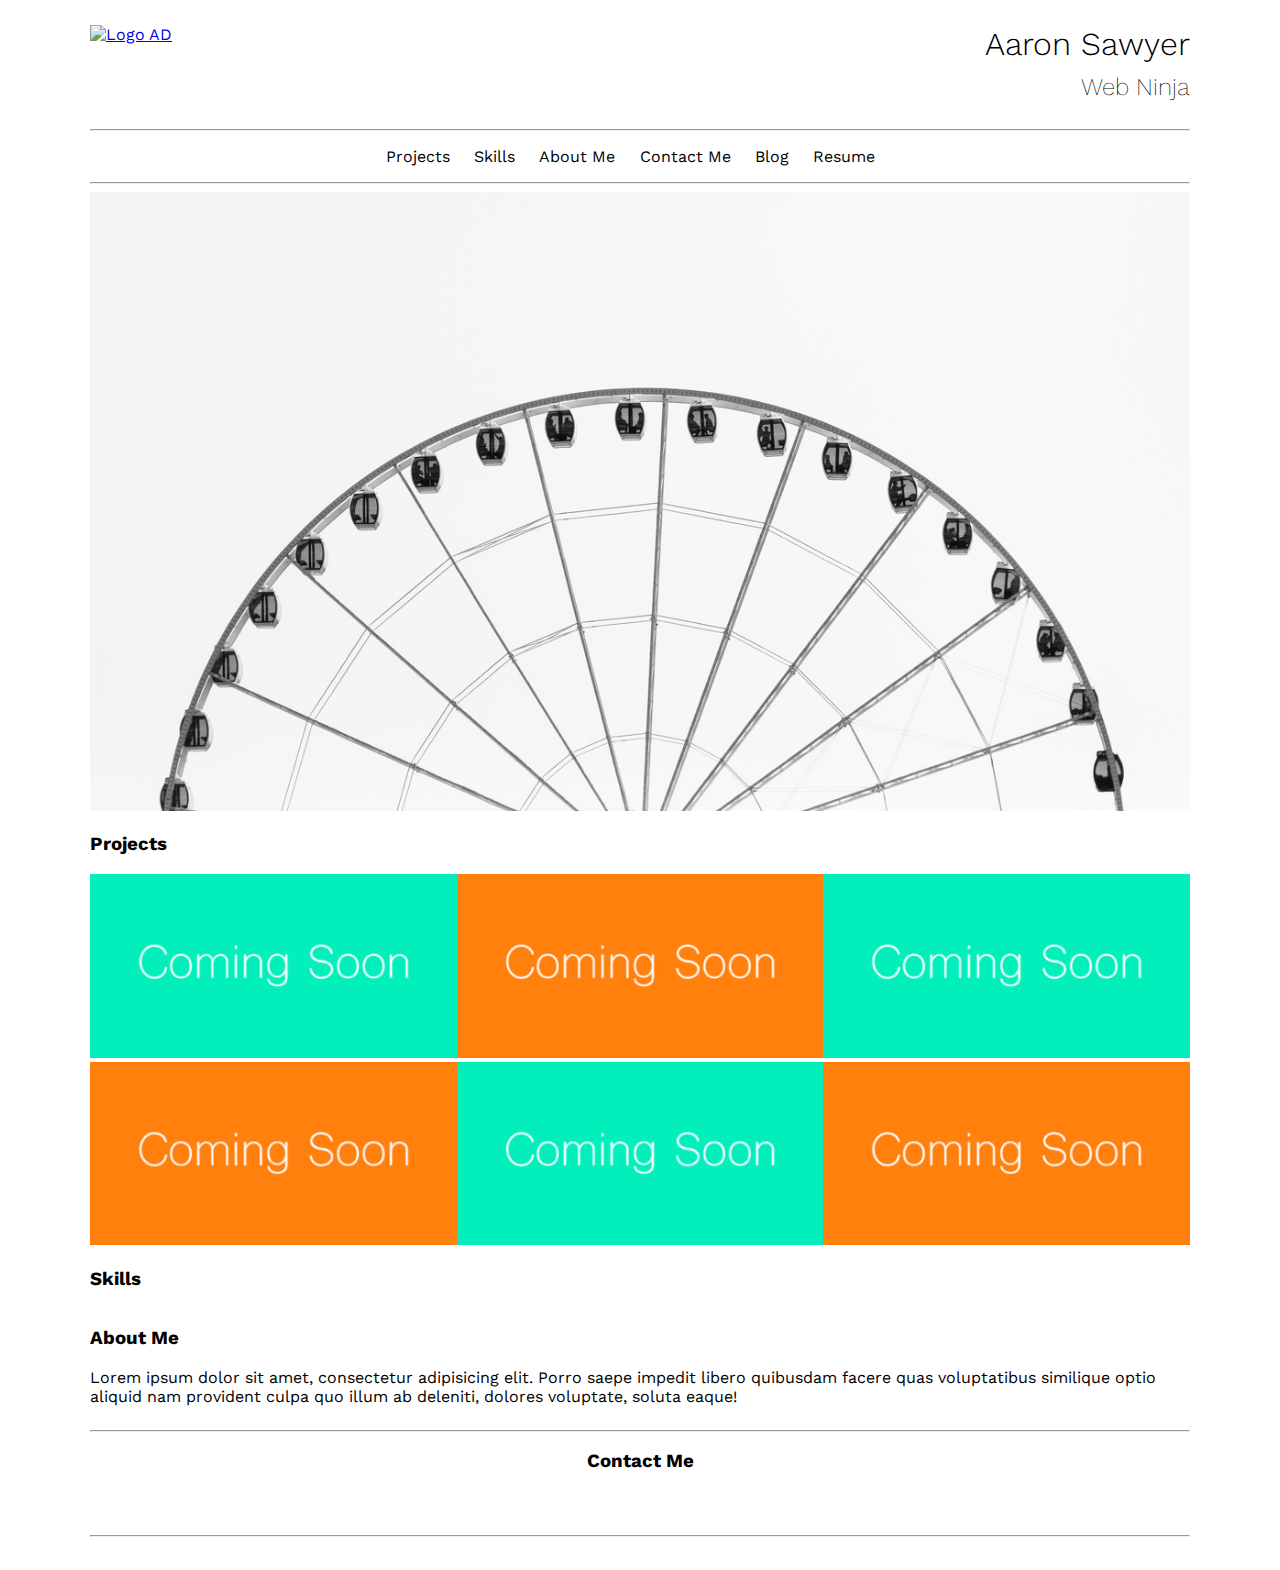
==== blog.html @ b48f310e "create new page blog and update header" ====
<!DOCTYPE html>
<html>
<head lang="en">
    <meta name="viewport" content="width=device-width, initial-scale=1">
    <meta charset="utf-8">
    <title>Aaron Devon</title>
    <link href='https://fonts.googleapis.com/css?family=Work+Sans:400,200,100,300,500,600,700,800,900' rel='stylesheet' type='text/css'>
    <link rel="stylesheet" href="styles/normalize.css">
    <link rel="stylesheet" href="styles/main.css">
    <link rel="stylesheet" href="styles/media_query.css">
    <script src="js/picture_fill.js"></script>
    <script src="js/jquery-2.1.4.min.js"></script>
    <script src="js/main.js"></script>
</head>
<body>
    <div class="hidden-nav">
        <nav class="mobile">
            <a href="#" id="menu">
                <!--<img src="images/icon-menu.svg"> Menu-->
                <p class="hamburger">&#9776; Menu</p>
            </a>
            <div class="hide-me">
                <ul>
                    <li><a href="#projects">Projects</a></li>
                    <li><a href="#skills">Skills</a></li>
                    <li><a href="#about">About Me</a></li>
                    <li><a href="#contact">Contact Me</a></li>
                    <li><a href="blog.html">Blog</a></li>
                    <li><a href="resume.html">Resume</a></li>
                </ul>
            </div>
        </nav>
    </div>
    <div class="head-container">
        <header>
            <picture class="logo-image">
                <source media="(min-width: 800px)" srcset="https://placeholdit.imgix.net/~text?txtsize=12&txt=125%C3%97125&w=125&h=125">
                <source media="(min-width: 501px)" srcset="https://placeholdit.imgix.net/~text?txtsize=9&txt=100%C3%97100&w=100&h=100">
                <a href="index.html">
                    <img src="https://placeholdit.imgix.net/~text?txtsize=9&txt=75%C3%9775&w=75&h=75" alt="Logo AD">
                </a>
            </picture>
            <div class="head-name">
                <h1>Aaron Sawyer</h1>
                <h2>Web Ninja</h2>
            </div>
        </header>
        <nav class="large-nav">
            <hr>
            <ul>
                <li><a href="#projects">Projects</a></li>
                <li><a href="#skills">Skills</a></li>
                <li><a href="#about">About Me</a></li>
                <li><a href="#contact">Contact Me</a></li>
                <li><a href="blog.html">Blog</a></li>
                <li><a href="resume.html">Resume</a></li>
            </ul>
            <hr>
        </nav>
        <picture class="hero-image">
            <source media="(min-width: 800px)" srcset="images/carousel-large.jpeg">
            <source media="(min-width: 501px)" srcset="images/starry-field-medium.jpeg">
            <img src="images/beach-tv-small.jpeg" alt="Field at night with many stars">
        </picture>
    </div>

    <main class="main-container">
        <section class="projects">
                <h3><a name="projects"></a>Projects</h3>
                <div class="proj-1"><img src="images/comingsoon-medium.png" alt="Project 1"></div>
                <div class="proj-2"><img src="images/comingsoonorange-medium.png" alt="Project 2"></div>
                <div class="proj-3"><img src="images/comingsoon-medium.png" alt="proj-3"></div>
                <div class="proj-4"><img src="images/comingsoonorange-medium.png" alt="proj-4"></div>
                <div class="proj-5"><img src="images/comingsoon-medium.png" alt="proj-5"></div>
                <div class="proj-6"><img src="images/comingsoonorange-medium.png" alt="proj-6"></div>
        </section>

        <section class="Skills">
            <h3><a name="skills"></a>Skills</h3>
        </section>

        <section class="about-me">
            <h3><a name="about"></a>About Me</h3>
            <p>Lorem ipsum dolor sit amet, consectetur adipisicing elit. Porro saepe impedit libero quibusdam facere quas voluptatibus similique optio aliquid nam provident culpa quo illum ab deleniti, dolores voluptate, soluta eaque!</p>
        </section>

    </main>
    <footer class="footer-container">
        <section class="contact-me">
            <hr>
            <h3><a name="contact"></a>Contact Me</h3>
            <ul>
                <a href="https://github.com/aarondevon/aarondevon.github.io"><li class="zocial-github"></li></a>
                <a href="https://twitter.com/AarondSawyer"><li class="zocial-twitter"></li></a>
                <a href="https://www.linkedin.com/in/aarondsawyer"><li class="zocial-linkedin"></li></a>
                <a href="mailto:me@aarondevon.com"><li class="zocial-gmail"></li></a>
            </ul>
            <hr>
        </section>
    </footer>
</body>
</html>
---- styles/main.css ----
/*General Styling*/

@import url(http://weloveiconfonts.com/api/?family=zocial);

/* zocial */
[class*="zocial-"]:before {
    font-family: 'zocial', sans-serif;
}

body {
    font-size: 16px;
    font-family: 'Work Sans', sans-serif;
    font-weight: 400;
    margin-top: 25px;
}


/****************************************/


/*Header/Nav*/

.head-container {
    display: flex;
    flex-wrap: wrap;
}
header {
    width: 100%;
}

.logo-image {

    float: left;
}

.head-name {
    float: right;
}
.head-name h1 {
    font-weight: 300;
    margin: 0;
}
.head-name h2 {
    font-weight: 200;
    margin: 10px 0 20px 0;
    text-align: right;
}

.large-nav {
    width: 100%;
    text-align: center;
}
nav ul {
    padding: 0;
}
nav ul li {
    display: inline;
    padding: 1.2em 1.2em .5em 0;
}


nav a {
    text-decoration: none;
    color: #000;
}

.hero-image img {
    width: 100%;
}

/****************************************/


/*Mobile Nav*/

.mobile {
    width: 100%;
}

.hamburger {
    font-size: 1.5em;
}

/****************************************/

/*Main*/

.main-container {
    display: flex;
    flex-wrap: wrap;
}

.projects {
    display: flex;
    flex-wrap: wrap;
    width: 100%;
}

.projects h3 {
    width: 100%;
}

.projects img {
    width: 100%;
}

.skills {
    width: 100%;
}

.about-me {
    width: 100%;
}

/****************************************/


/*Footer*/

.footer-container {
    display: flex;
    flex-wrap: wrap;
}

.contact-me {
    width: 100%;
}

footer {
    text-align: center;
    margin-bottom: 25px;
}

footer ul {
    padding: 0;
}

footer ul li {
    display: inline;
    padding: 1em;
    font-size: 1.5em;
}

footer a {
    color: #000;
    text-decoration: none;
}

/****************************************/
---- styles/media_query.css ----
@media screen and (max-width: 500px) {
    .head-container, .main-container, .footer-container, .hidden-nav {
        margin-left: 15px;
        margin-right: 15px;
    }
    .projects .proj-1 {
        order: 1;
    }

    .large-nav {
        display: none;
    }

    .mobile {
        padding-bottom: 0.5em;
    }

    .mobile ul li {
        display: block;
    }

    .mobile ul li a {
        padding: 1.2em 1.2em .5em 0;
    }

    .head-container h1, h2 {
        display: block;
    }
}

@media screen and (min-width: 501px) {
    .mobile {
        display: none;
    }

    .mobile-menu {
        display: none;
    }

    .head-container, .main-container, .footer-container {
        margin-left: 15px;
        margin-right: 15px;
    }
    .projects div {
        width: 50%;
    }
    .projects .proj-3 {
        order: 2;
    }

    .projects .proj-4 {
        order: 1;
    }

    .projects .proj-5 {
        order: 3;
    }

    .projects .proj-6 {
        order: 4;
    }

}

@media screen and (min-width: 800px) {
    .head-container, .main-container, .footer-container {
        margin-left: 15px;
        margin-right: 15px;
    }

    .projects div {
        width: 33.333333%;
    }

    .projects .proj-3, .proj-4, .proj-5, .proj-6 {
        order: 0;
    }

}

@media screen and (min-width: 1100px) {
    .head-container, .main-container, .footer-container {
        width: 1100px;
        margin-left: auto;
        margin-right: auto;
    }
}
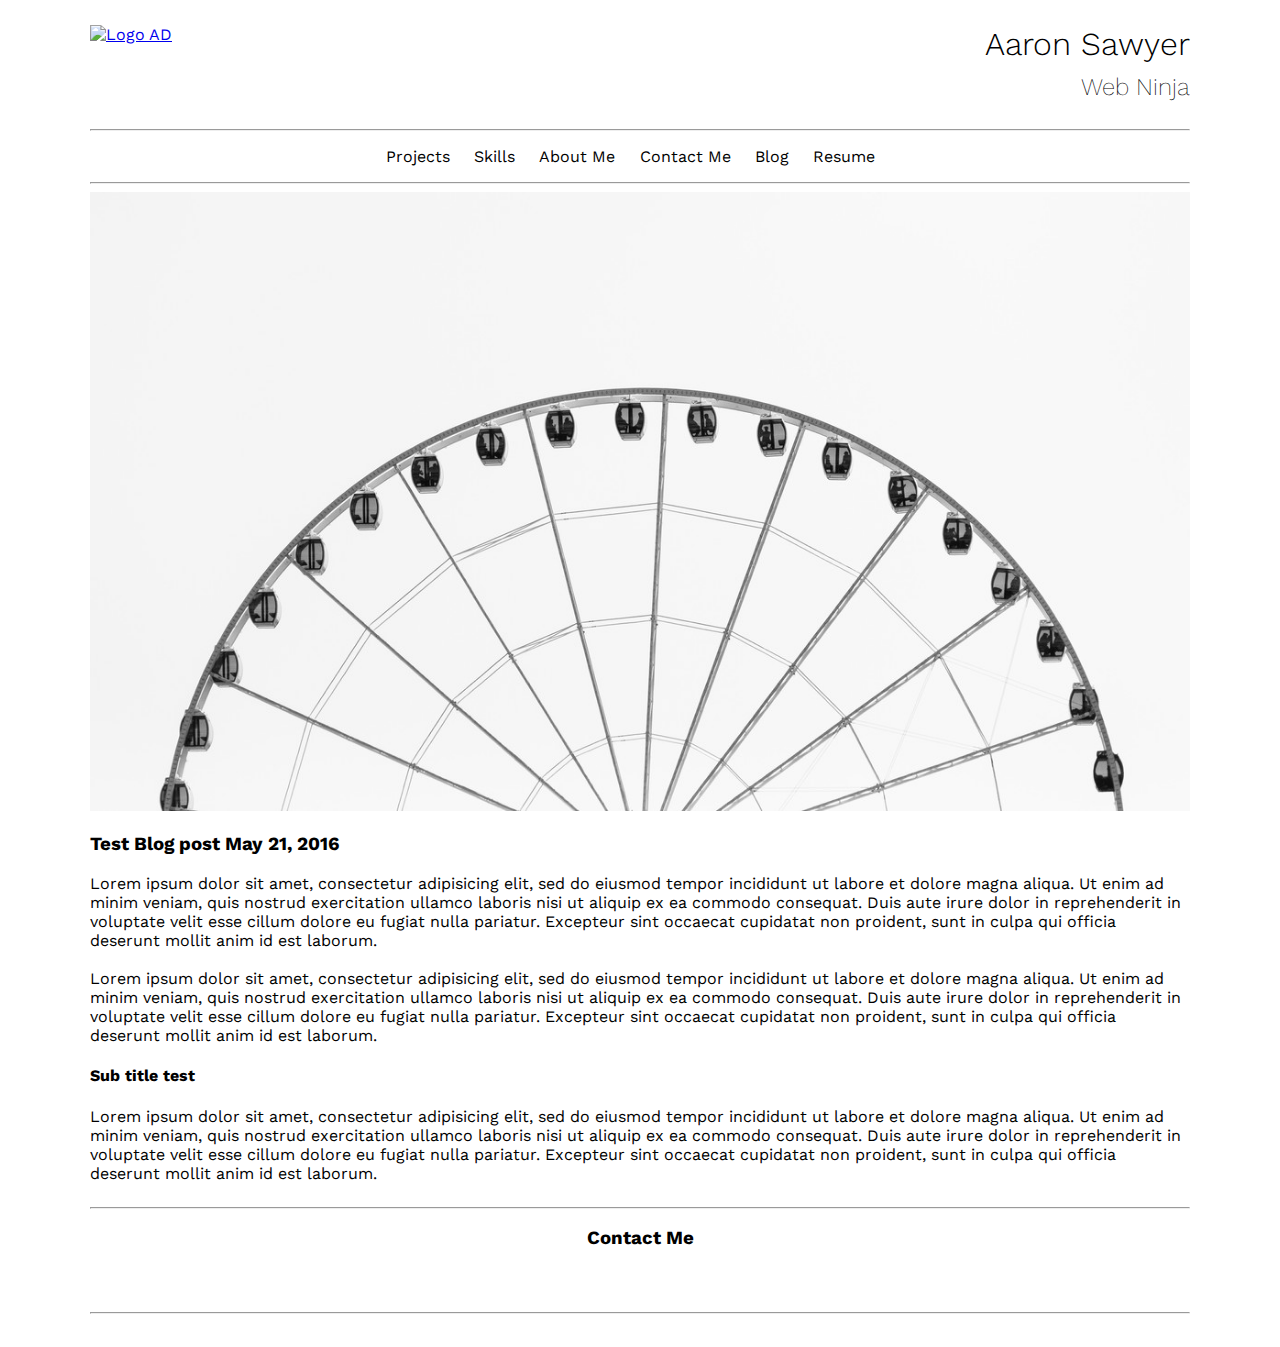
==== commit f8c8edfe: "add test blog info" ====
--- a/blog.html
+++ b/blog.html
@@ -65,23 +65,16 @@
     </div>
 
     <main class="main-container">
-        <section class="projects">
-                <h3><a name="projects"></a>Projects</h3>
-                <div class="proj-1"><img src="images/comingsoon-medium.png" alt="Project 1"></div>
-                <div class="proj-2"><img src="images/comingsoonorange-medium.png" alt="Project 2"></div>
-                <div class="proj-3"><img src="images/comingsoon-medium.png" alt="proj-3"></div>
-                <div class="proj-4"><img src="images/comingsoonorange-medium.png" alt="proj-4"></div>
-                <div class="proj-5"><img src="images/comingsoon-medium.png" alt="proj-5"></div>
-                <div class="proj-6"><img src="images/comingsoonorange-medium.png" alt="proj-6"></div>
-        </section>
+        <section class="blog">
+            <h3>Test Blog post May 21, 2016</h3>
+            <p>
+              Lorem ipsum dolor sit amet, consectetur adipisicing elit, sed do eiusmod tempor incididunt ut labore et dolore magna aliqua. Ut enim ad minim veniam, quis nostrud exercitation ullamco laboris nisi ut aliquip ex ea commodo consequat. Duis aute irure dolor in reprehenderit in voluptate velit esse cillum dolore eu fugiat nulla pariatur. Excepteur sint occaecat cupidatat non proident, sunt in culpa qui officia deserunt mollit anim id est laborum.
+              <br><br>
+              Lorem ipsum dolor sit amet, consectetur adipisicing elit, sed do eiusmod tempor incididunt ut labore et dolore magna aliqua. Ut enim ad minim veniam, quis nostrud exercitation ullamco laboris nisi ut aliquip ex ea commodo consequat. Duis aute irure dolor in reprehenderit in voluptate velit esse cillum dolore eu fugiat nulla pariatur. Excepteur sint occaecat cupidatat non proident, sunt in culpa qui officia deserunt mollit anim id est laborum.
 
-        <section class="Skills">
-            <h3><a name="skills"></a>Skills</h3>
-        </section>
-
-        <section class="about-me">
-            <h3><a name="about"></a>About Me</h3>
-            <p>Lorem ipsum dolor sit amet, consectetur adipisicing elit. Porro saepe impedit libero quibusdam facere quas voluptatibus similique optio aliquid nam provident culpa quo illum ab deleniti, dolores voluptate, soluta eaque!</p>
+              <h4>Sub title test</h4>
+              Lorem ipsum dolor sit amet, consectetur adipisicing elit, sed do eiusmod tempor incididunt ut labore et dolore magna aliqua. Ut enim ad minim veniam, quis nostrud exercitation ullamco laboris nisi ut aliquip ex ea commodo consequat. Duis aute irure dolor in reprehenderit in voluptate velit esse cillum dolore eu fugiat nulla pariatur. Excepteur sint occaecat cupidatat non proident, sunt in culpa qui officia deserunt mollit anim id est laborum.
+            </p>
         </section>
 
     </main>
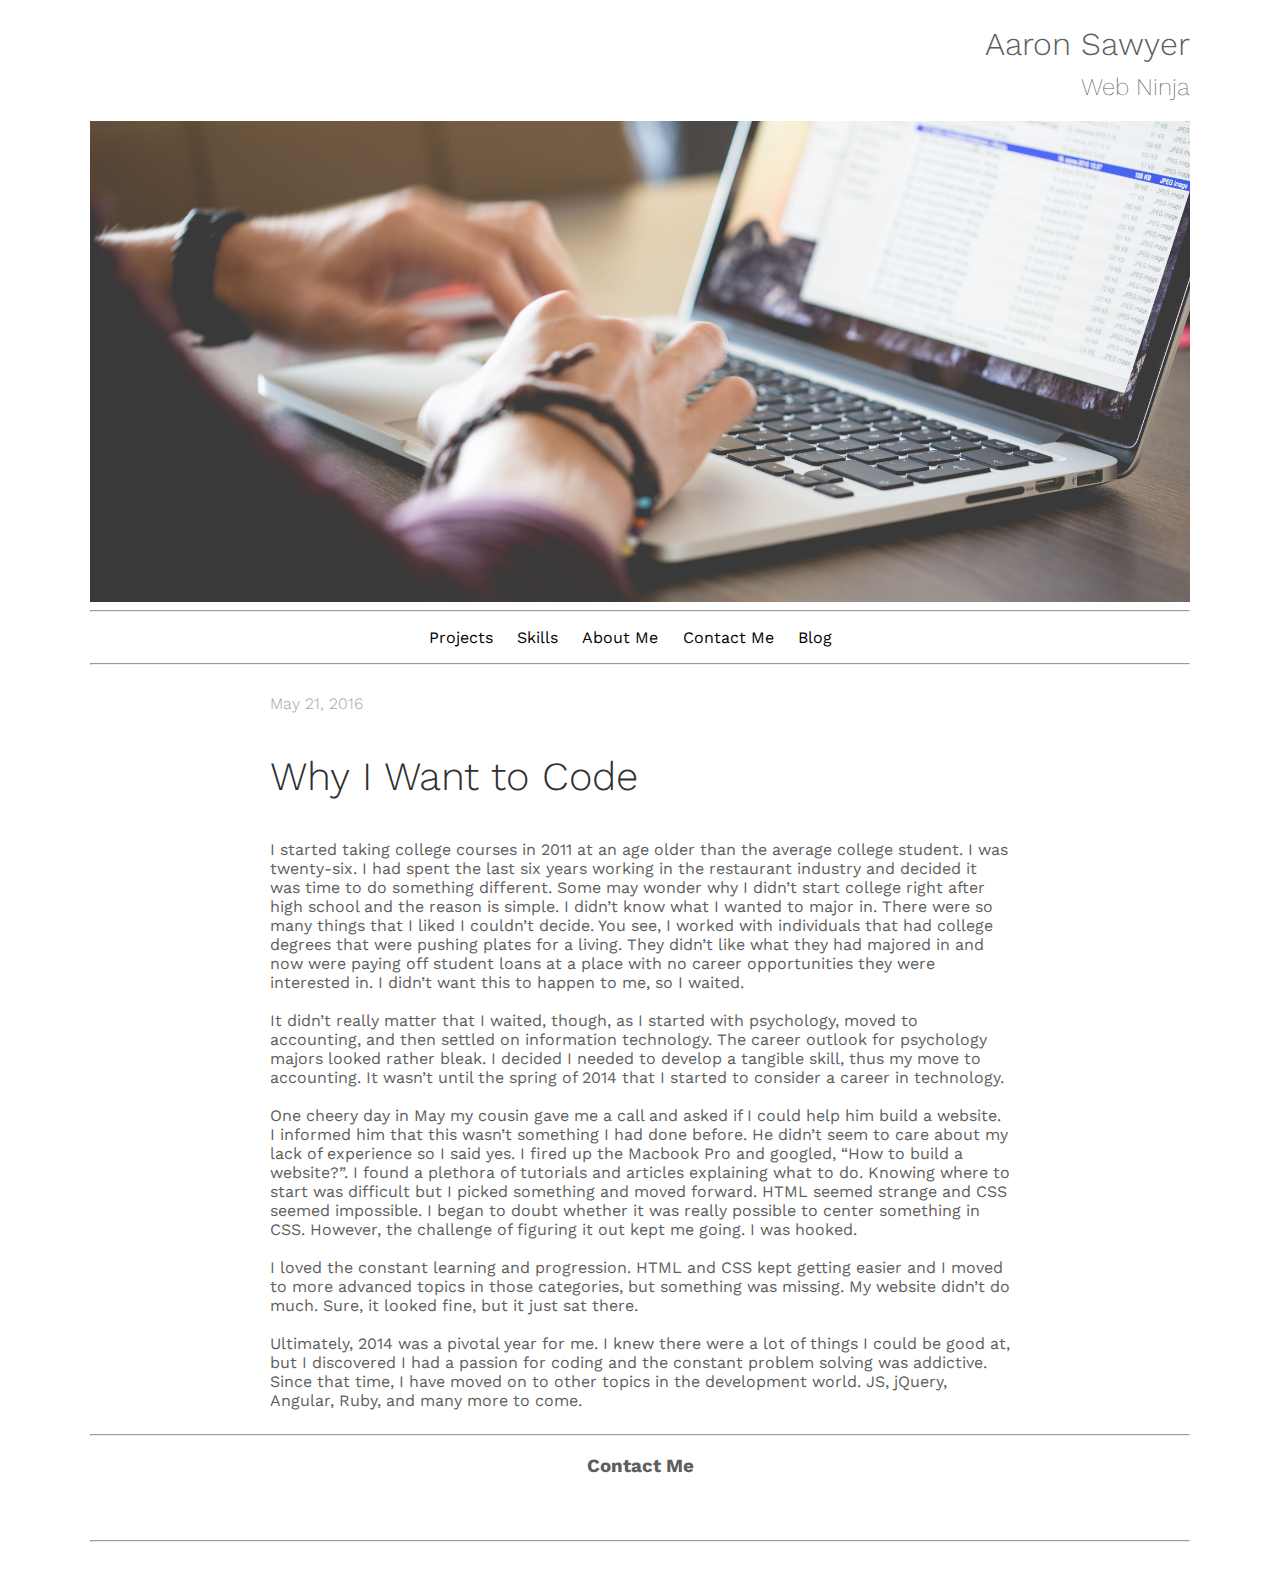
==== commit 29c03175: "add blog header and post. update links" ====
--- a/blog.html
+++ b/blog.html
@@ -7,6 +7,7 @@
     <link href='https://fonts.googleapis.com/css?family=Work+Sans:400,200,100,300,500,600,700,800,900' rel='stylesheet' type='text/css'>
     <link rel="stylesheet" href="styles/normalize.css">
     <link rel="stylesheet" href="styles/main.css">
+    <link rel="stylesheet" href="styles/blog.css">
     <link rel="stylesheet" href="styles/media_query.css">
     <script src="js/picture_fill.js"></script>
     <script src="js/jquery-2.1.4.min.js"></script>
@@ -21,60 +22,66 @@
             </a>
             <div class="hide-me">
                 <ul>
-                    <li><a href="#projects">Projects</a></li>
-                    <li><a href="#skills">Skills</a></li>
-                    <li><a href="#about">About Me</a></li>
+                    <li><a href="index.html">Projects</a></li>
+                    <li><a href="http://aarondevon.com/index.html#skills">Skills</a></li>
+                    <li><a href="http://aarondevon.com/index.html#about">About Me</a></li>
                     <li><a href="#contact">Contact Me</a></li>
                     <li><a href="blog.html">Blog</a></li>
-                    <li><a href="resume.html">Resume</a></li>
+                    <!-- <li><a href="resume.html">Resume</a></li> -->
                 </ul>
             </div>
         </nav>
     </div>
     <div class="head-container">
-        <header>
-            <picture class="logo-image">
-                <source media="(min-width: 800px)" srcset="https://placeholdit.imgix.net/~text?txtsize=12&txt=125%C3%97125&w=125&h=125">
-                <source media="(min-width: 501px)" srcset="https://placeholdit.imgix.net/~text?txtsize=9&txt=100%C3%97100&w=100&h=100">
-                <a href="index.html">
-                    <img src="https://placeholdit.imgix.net/~text?txtsize=9&txt=75%C3%9775&w=75&h=75" alt="Logo AD">
-                </a>
-            </picture>
-            <div class="head-name">
-                <h1>Aaron Sawyer</h1>
-                <h2>Web Ninja</h2>
-            </div>
-        </header>
+      <header>
+          <!-- <picture class="logo-image">
+              <source media="(min-width: 800px)" srcset="https://placeholdit.imgix.net/~text?txtsize=12&txt=125%C3%97125&w=125&h=125">
+              <source media="(min-width: 501px)" srcset="https://placeholdit.imgix.net/~text?txtsize=9&txt=100%C3%97100&w=100&h=100">
+              <a href="index.html">
+                  <img src="https://placeholdit.imgix.net/~text?txtsize=9&txt=75%C3%9775&w=75&h=75" alt="Logo AD">
+              </a>
+          </picture> -->
+          <div class="head-name">
+              <h1>Aaron Sawyer</h1>
+              <h2>Web Ninja</h2>
+          </div>
+      </header>
+      <img src="images/working-on-macbook.jpg" alt="Working on a macbook">
+
         <nav class="large-nav">
             <hr>
             <ul>
-                <li><a href="#projects">Projects</a></li>
-                <li><a href="#skills">Skills</a></li>
-                <li><a href="#about">About Me</a></li>
+                <li><a href="index.html">Projects</a></li>
+                <li><a href="http://aarondevon.com/index.html#skills">Skills</a></li>
+                <li><a href="http://aarondevon.com/index.html#about">About Me</a></li>
                 <li><a href="#contact">Contact Me</a></li>
                 <li><a href="blog.html">Blog</a></li>
-                <li><a href="resume.html">Resume</a></li>
+                <!-- <li><a href="resume.html">Resume</a></li> -->
             </ul>
             <hr>
         </nav>
-        <picture class="hero-image">
+        <!-- <picture class="hero-image">
             <source media="(min-width: 800px)" srcset="images/carousel-large.jpeg">
             <source media="(min-width: 501px)" srcset="images/starry-field-medium.jpeg">
             <img src="images/beach-tv-small.jpeg" alt="Field at night with many stars">
-        </picture>
+        </picture> -->
     </div>
 
     <main class="main-container">
         <section class="blog">
-            <h3>Test Blog post May 21, 2016</h3>
-            <p>
-              Lorem ipsum dolor sit amet, consectetur adipisicing elit, sed do eiusmod tempor incididunt ut labore et dolore magna aliqua. Ut enim ad minim veniam, quis nostrud exercitation ullamco laboris nisi ut aliquip ex ea commodo consequat. Duis aute irure dolor in reprehenderit in voluptate velit esse cillum dolore eu fugiat nulla pariatur. Excepteur sint occaecat cupidatat non proident, sunt in culpa qui officia deserunt mollit anim id est laborum.
-              <br><br>
-              Lorem ipsum dolor sit amet, consectetur adipisicing elit, sed do eiusmod tempor incididunt ut labore et dolore magna aliqua. Ut enim ad minim veniam, quis nostrud exercitation ullamco laboris nisi ut aliquip ex ea commodo consequat. Duis aute irure dolor in reprehenderit in voluptate velit esse cillum dolore eu fugiat nulla pariatur. Excepteur sint occaecat cupidatat non proident, sunt in culpa qui officia deserunt mollit anim id est laborum.
-
-              <h4>Sub title test</h4>
-              Lorem ipsum dolor sit amet, consectetur adipisicing elit, sed do eiusmod tempor incididunt ut labore et dolore magna aliqua. Ut enim ad minim veniam, quis nostrud exercitation ullamco laboris nisi ut aliquip ex ea commodo consequat. Duis aute irure dolor in reprehenderit in voluptate velit esse cillum dolore eu fugiat nulla pariatur. Excepteur sint occaecat cupidatat non proident, sunt in culpa qui officia deserunt mollit anim id est laborum.
-            </p>
+          <h4 class="date">May 21, 2016</h4>
+          <h3 class="title">Why I Want to Code</h3>
+          <p>
+            I started taking college courses in 2011 at an age older than the average college student. I was twenty-six. I had spent the last six years working in the restaurant industry and decided it was time to do something different. Some may wonder why I didn’t start college right after high school and the reason is simple. I didn’t know what I wanted to major in. There were so many things that I liked I couldn’t decide. You see, I worked with individuals that had college degrees that were pushing plates for a living. They didn’t like what they had majored in and now were paying off student loans at a place with no career opportunities they were interested in. I didn’t want this to happen to me, so I waited.
+            <br><br>
+            It didn’t really matter that I waited, though, as I started with psychology, moved to accounting, and then settled on information technology. The career outlook for psychology majors looked rather bleak. I decided I needed to develop a tangible skill, thus my move to accounting. It wasn’t until the spring of 2014 that I started to consider a career in technology.
+            <br><br>
+            One cheery day in May my cousin gave me a call and asked if I could help him build a website. I informed him that this wasn’t something I had done before. He didn’t seem to care about my lack of experience so I said yes. I fired up the Macbook Pro and googled, “How to build a website?”. I found a plethora of tutorials and articles explaining what to do. Knowing where to start was difficult but I picked something and moved forward. HTML seemed strange and CSS seemed impossible. I began to doubt whether it was really possible to center something in CSS. However, the challenge of figuring it out kept me going. I was hooked.
+            <br><br>
+            I loved the constant learning and progression. HTML and CSS kept getting easier and I moved to more advanced topics in those categories, but something was missing. My website didn’t do much. Sure, it looked fine, but it just sat there.
+            <br><br>
+            Ultimately, 2014 was a pivotal year for me. I knew there were a lot of things I could be good at, but I discovered I had a passion for coding and the constant problem solving was addictive. Since that time, I have moved on to other topics in the development world. JS, jQuery, Angular, Ruby, and many more to come.
+          </p>
         </section>
 
     </main>
--- a/styles/main.css
+++ b/styles/main.css
@@ -12,6 +12,7 @@
     font-family: 'Work Sans', sans-serif;
     font-weight: 400;
     margin-top: 25px;
+    color: #5E5E5E;
 }
 
 
@@ -146,4 +147,16 @@
     text-decoration: none;
 }
 
-/****************************************/+.zocial-twitter {
+  color: #2B97DF;
+}
+
+.zocial-linkedin {
+  color: #1B85BD;
+}
+
+.zocial-gmail {
+  color: #D0402F;
+}
+
+/****************************************/
--- a/styles/blog.css
+++ b/styles/blog.css
@@ -0,0 +1,28 @@
+.head-container img {
+  height: 100%;
+  width: 100%;
+  z-index: -1;
+}
+
+/*header {
+  position: absolute;
+  top: 20px;
+  right: 110px
+
+}*/
+
+.blog {
+  margin: auto;
+  max-width: 740px;
+}
+
+.date {
+  color: #A3A3A3;
+  font-weight: 300;
+}
+
+.title {
+  color: #303030;
+  font-size: 2.5em;
+  font-weight: 300;
+}
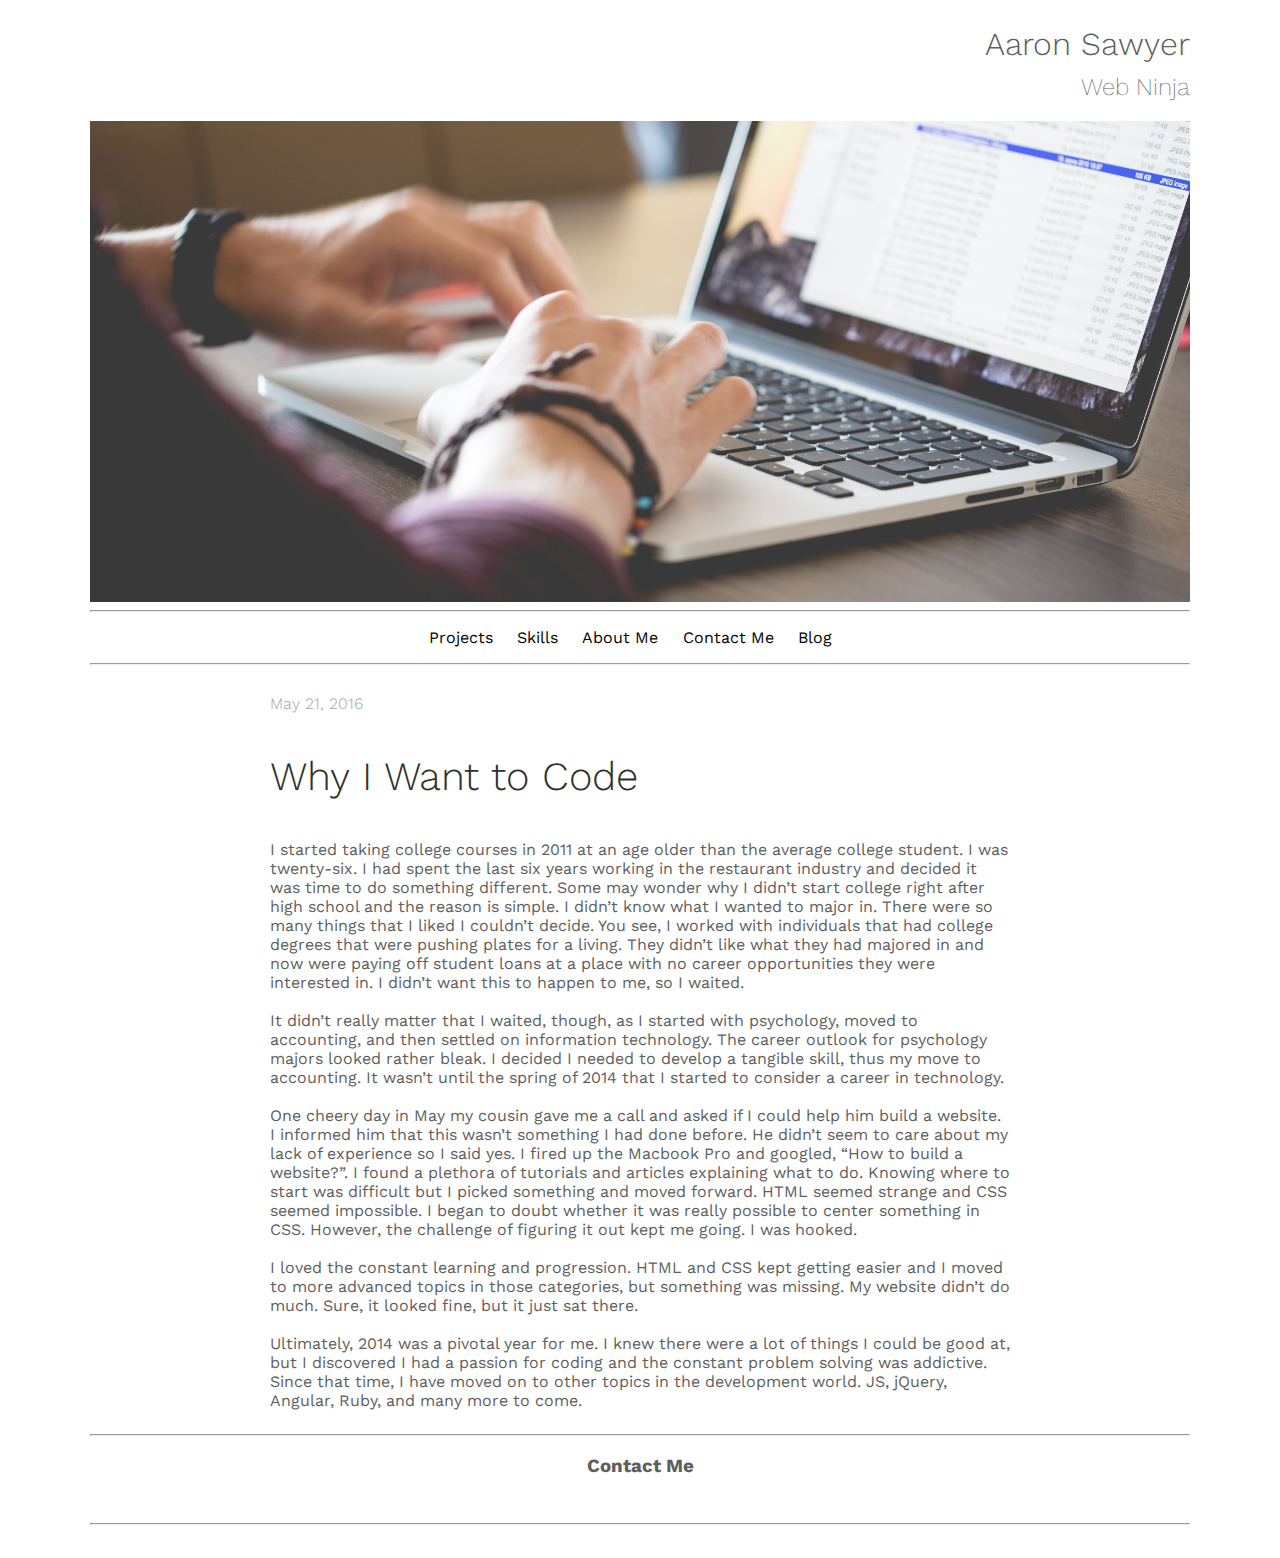
==== commit e4da9851: "update footer to a tags only" ====
--- a/blog.html
+++ b/blog.html
@@ -89,12 +89,12 @@
         <section class="contact-me">
             <hr>
             <h3><a name="contact"></a>Contact Me</h3>
-            <ul>
-                <a href="https://github.com/aarondevon/aarondevon.github.io"><li class="zocial-github"></li></a>
-                <a href="https://twitter.com/AarondSawyer"><li class="zocial-twitter"></li></a>
-                <a href="https://www.linkedin.com/in/aarondsawyer"><li class="zocial-linkedin"></li></a>
-                <a href="mailto:me@aarondevon.com"><li class="zocial-gmail"></li></a>
-            </ul>
+          
+            <a href="https://github.com/aarondevon/aarondevon.github.io" class=" social zocial-github"></a>
+            <a href="https://twitter.com/AarondSawyer" class="social zocial-twitter"></a>
+            <a href="https://www.linkedin.com/in/aarondsawyer" class="social zocial-linkedin"></a>
+            <a href="mailto:me@aarondevon.com" class="social zocial-gmail"></a>
+
             <hr>
         </section>
     </footer>
--- a/styles/main.css
+++ b/styles/main.css
@@ -132,19 +132,24 @@
     margin-bottom: 25px;
 }
 
-footer ul {
+/*footer  {
     padding: 0;
-}
+}*/
 
-footer ul li {
-    display: inline;
+footer .social {
+    display: inline-block;;
     padding: 1em;
     font-size: 1.5em;
+    padding-top: 0;
+    padding-bottom: 10px;
 }
 
 footer a {
-    color: #000;
     text-decoration: none;
+}
+
+.zocial-github {
+  color: #303030;
 }
 
 .zocial-twitter {
